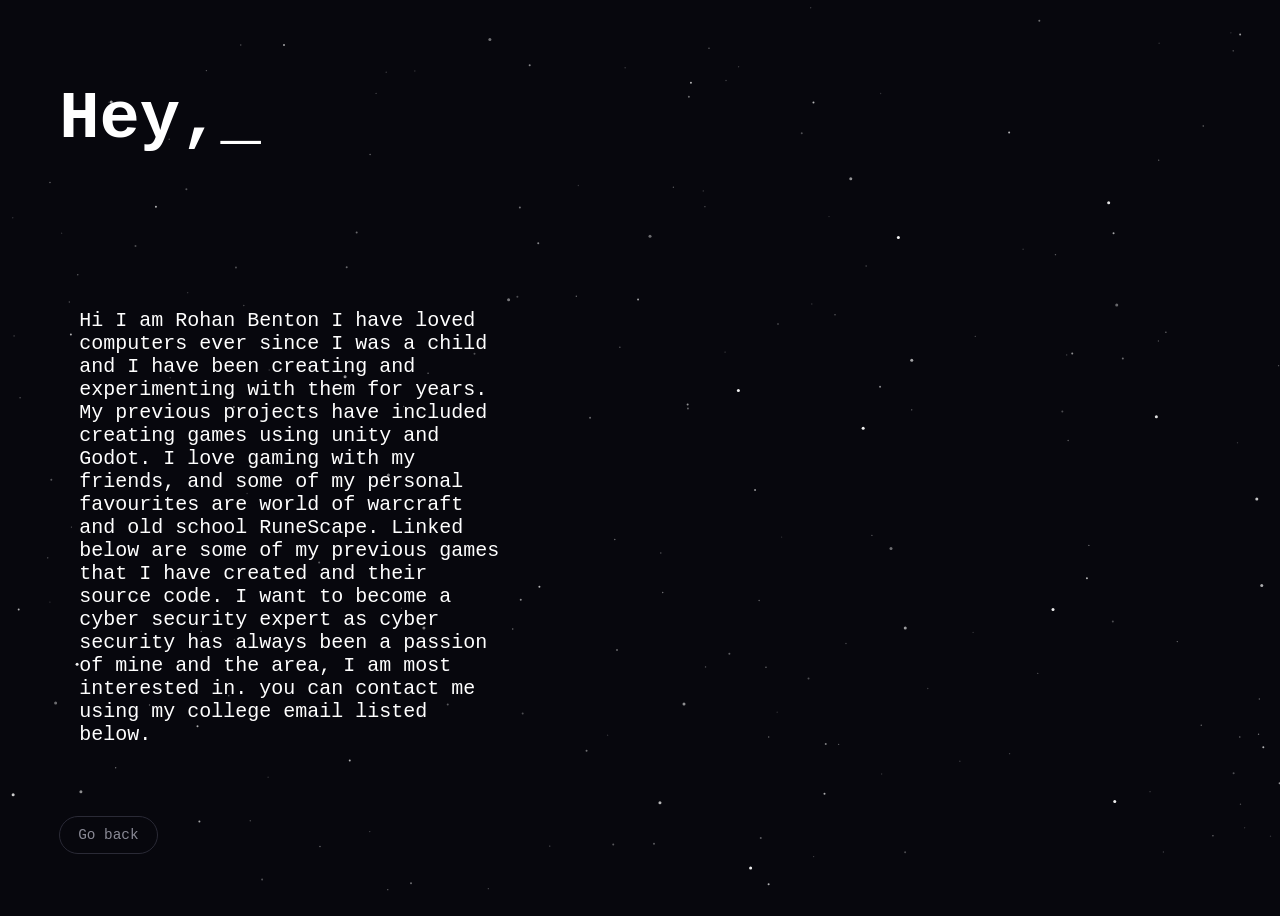
==== AboutMe.html @ a7f95db8 "Add files via upload" ====
<!DOCTYPE html>
<html lang="en">

<head>
    <link rel="stylesheet" href="Style.css">
    <script src="aboutme.js" defer></script>
    <meta charset="UTF-8">
    <meta name="viewport" content="width=device-width, initial-scale=1.0">
    <title>About Me!</title>
</head>

<body>
    <div id="sky" aria-hidden="true">
        <canvas id="stars"></canvas>
        <div class="planet" id="planet">
        </div>
    </div>

    <main>

        <header class="hero">
            <h1 class="hero-title" id="hero-title" aria-label="Hey, I'm Rohan.">
                <span class="line"><noscript>Hey, I'm <span class="accent">Rohan</span></noscript></span>
                <span class="line"><noscript>This is all about me!</noscript></span>
            </h1>
                <div class="lefttextblock">
                    <p>
                        Hi I am Rohan Benton I have loved computers ever since I was a child and I have been creating and experimenting with them for years. My previous projects have included creating games using unity and Godot. I love gaming with my friends, and some of my personal favourites are world of warcraft and old school RuneScape. Linked below are some of my previous games that I have created and their source code. I want to become a cyber security expert as cyber security has always been a passion of mine and the area, I am most interested in. you can contact me using my college email listed below. 
                    </p>
                </div>
                <div class="hero-bottom">

                <a class="scroll-cue" href="Index.html">Go back</a>


                </div>

    </main>



</body>

</html>
---- Style.css ----
/* ---------- Base ---------- */
:root {
    --p: 150px; /* planet size */
    --accent: #6d28d9;
    --fonter: 'JetBrains Mono', 'Fira Code', ui-monospace, 'SF Mono', Menlo, Consolas, monospace;
}

* {
    font-family: system-ui, -apple-system, BlinkMacSystemFont, 'Segoe UI', Roboto, Oxygen, Ubuntu, Cantarell, 'Open Sans', 'Helvetica Neue', sans-serif;
}

html {
    background: #07070d;
    min-height: 100%;
}

body {
    margin: 0;
    background: transparent;
    color: #e8e6f5;
}

main {
    padding: 8px;
}

/* ---------- Welcome screen ---------- */
.hero {
    position: relative;
    box-sizing: border-box;
    min-height: 100vh;
    min-height: 100svh;
    padding: clamp(32px, 8vh, 96px) clamp(16px, 4vw, 60px) clamp(28px, 6vh, 64px);
    display: flex;
    flex-direction: column;
    justify-content: space-between;
}

.hero * {
    font-family: var(--fonter);
}

.hero-title {
    margin: 0;
    color: #fff;
    font-size: clamp(2rem, 6.4vw, 4.2rem);
    font-weight: 700;
    line-height: 1.18;
}

.hero-title .line {
    display: block;
    min-height: 1.18em;
    white-space: nowrap;
}

.accent {
    color: var(--accent);
}

.cursor {
    font-weight: 400;
    animation: blink 1s steps(1) infinite;
}

.cursor.typing {
    animation: none;
}

@keyframes blink {
    50% { opacity: 0; }
}

.hero-bottom {
    display: flex;
    align-items: flex-end;
    justify-content: space-between;
    gap: 24px;
}

.hero-name {
    margin: 0 0 12px;
    color: #fff;
    font-size: clamp(1.3rem, 3vw, 2rem);
    font-weight: 700;
}

.hero-sub {
    margin: 0;
    color: #8a8a96;
    font-size: clamp(.85rem, 1.6vw, 1.1rem);
}

.scroll-cue {
    color: #8a8a96;
    font-size: .9rem;
    text-decoration: none;
    white-space: nowrap;
    padding: 10px 18px;
    border: 1px solid #2a2a36;
    border-radius: 999px;
}

.scroll-cue:hover,
.scroll-cue:focus-visible {
    color: #fff;
    border-color: var(--accent);
}

/* ---------- Icon buttons + folder ---------- */
.icon-row {
    display: flex;
    flex-wrap: wrap;
    align-items: center;
    gap: 8px;
    margin-bottom: 20px;
}

.folder-items {
    display: flex;
    flex-wrap: wrap;
    gap: 8px;
}

.folder-items[hidden] {
    display: none;
}

.icon-btn {
    position: relative;
    display: inline-flex;
    align-items: center;
    gap: 6px;
    padding: 8px 14px;
    background: rgb(48, 48, 48);
    color: #e8e6f5;
    border: 1px solid #2a2a36;
    border-radius: 999px;
    font-size: .85rem;
    cursor: pointer;
}

.icon-btn svg {
    width: 16px;
    height: 16px;
    fill: currentColor;
}

.icon-btn:hover,
.icon-btn:focus-visible {
    border-color: var(--accent);
    color: #fff;
}

.folder-btn[aria-expanded="true"] {
    border-color: var(--accent);
    color: #fff;
}

/* Pop-in animation when the folder opens */
.folder-items .icon-btn {
    animation: pop-in .25s ease both;
}

.folder-items .icon-btn:nth-child(2) { animation-delay: .04s; }
.folder-items .icon-btn:nth-child(3) { animation-delay: .08s; }
.folder-items .icon-btn:nth-child(4) { animation-delay: .12s; }
.folder-items .icon-btn:nth-child(5) { animation-delay: .16s; }
.folder-items .icon-btn:nth-child(6) { animation-delay: .20s; }
.folder-items .icon-btn:nth-child(7) { animation-delay: .24s; }

@keyframes pop-in {
    from { opacity: 0; transform: translateY(6px) scale(.9); }
    to   { opacity: 1; transform: none; }
}

/* ---------- Hover tooltip (image + text) ---------- */
.tip {
    display: none;
    position: absolute;
    bottom: calc(100% + 10px);
    left: 50%;
    transform: translateX(-50%);
    flex-direction: column;
    gap: 8px;
    width: max-content;
    max-width: 200px;
    padding: 8px;
    background: #14141f;
    border: 1px solid var(--accent);
    border-radius: 8px;
    box-shadow: 0 6px 20px rgba(0, 0, 0, .5);
    text-align: left;
    white-space: normal;
    pointer-events: none;
    z-index: 10;
}

.icon-btn:hover .tip,
.icon-btn:focus-visible .tip {
    display: flex;
}

/* Image shrinks to fit and keeps its proportions */
.tip img {
    display: block;
    width: auto;
    height: auto;
    max-width: 100%;
    max-height: 90px;
    object-fit: contain;
    border-radius: 4px;
    align-self: center;
}

.tip-text {
    font-size: .8rem;
    line-height: 1.4;
    color: #e8e6f5;
}

/* ---------- Text and layout ---------- */
.headertext {
    color: white;
    text-align: center;
    padding: 0;
    margin: 0;
}

.title-divider {
    width: 100%;
    max-width: 100%;
    border: 0;
    border-top: 1px solid white;
    margin: 16px auto;
}

.bodytext {
    color: white;
    box-sizing: border-box;
    width: 500px;
    max-width: 100%;
    text-align: center;
    padding: 0;
    margin: 0 auto;
}

.introsection {
    display: flex;
    align-items: flex-start;
    justify-content: space-between;
    gap: 32px;
}

.lefttextblock {
    font-size: 20px;
    box-sizing: border-box;
    width: 40%;
    color: white;
    text-align: left;
    padding: 0 20px;
    margin: 0;
}

.lefttextblocknoimage {
    font-size: 20px;
    box-sizing: border-box;
    width: 40%;
    color: white;
    text-align: left;
    padding: 0 20px;
    margin: 50px 0;
}

.rightimageblock {
    width: 40%;
    height: auto;
    margin: 0;
}

@media (max-width: 600px) {
    .introsection {
        flex-direction: column;
        align-items: stretch;
        gap: 16px;
    }

    .lefttextblock,
    .lefttextblocknoimage,
    .rightimageblock {
        width: 100%;
    }

    .hero-title .line {
        white-space: normal;
    }

    .scroll-cue {
        display: none;
    }
}

/* ---------- Space background ---------- */
#sky {
    position: fixed;
    inset: 0;
    overflow: hidden;
    z-index: -1;
    pointer-events: none;
}

#stars {
    position: absolute;
    inset: 0;
    width: 100%;
    height: 100%;
}

/* Ring planet */
.planet {
    position: absolute;
    left: 0;
    top: 0;
    width: var(--p);
    height: var(--p);
    will-change: transform;
}

.globe {
    position: absolute;
    inset: 0;
    z-index: 2;
    border-radius: 50%;
    background:
        radial-gradient(circle at 32% 30%, rgba(255, 255, 255, .6), transparent 48%),
        repeating-linear-gradient(-24deg, #e9d6ee 0 9px, #b99bd0 9px 20px, #f4e8f2 20px 27px, #a98bc4 27px 36px);
    box-shadow: inset -34px -26px 56px rgba(12, 6, 28, .78), 0 0 50px rgba(170, 120, 255, .2);
}

.ring {
    position: absolute;
    left: 50%;
    top: 50%;
    width: calc(var(--p) * 3.7);
    height: calc(var(--p) * .9);
    transform: translate(-50%, -50%) rotate(-24deg);
    background: radial-gradient(ellipse closest-side, transparent 52%, rgba(224, 196, 240, .65) 56%, rgba(190, 150, 222, .4) 68%, rgba(120, 80, 170, .18) 84%, transparent 100%);
}

.ring-back {
    z-index: 1;
}

.ring-front {
    z-index: 3;
    clip-path: inset(50% 0 0 0);
}

@media (max-width: 640px) {
    :root { --p: 90px; }
}

@media (prefers-reduced-motion: reduce) {
    .cursor { animation: none; }
    .folder-items .icon-btn { animation: none; }
}

.ledownloadbutton {
    border-color: #07070d;
    background-color: rgb(48, 48, 48);
}

.hero-title .wave {
    height: 1em;
    width: auto;
    vertical-align: middle;
    margin-left: .3em;
}
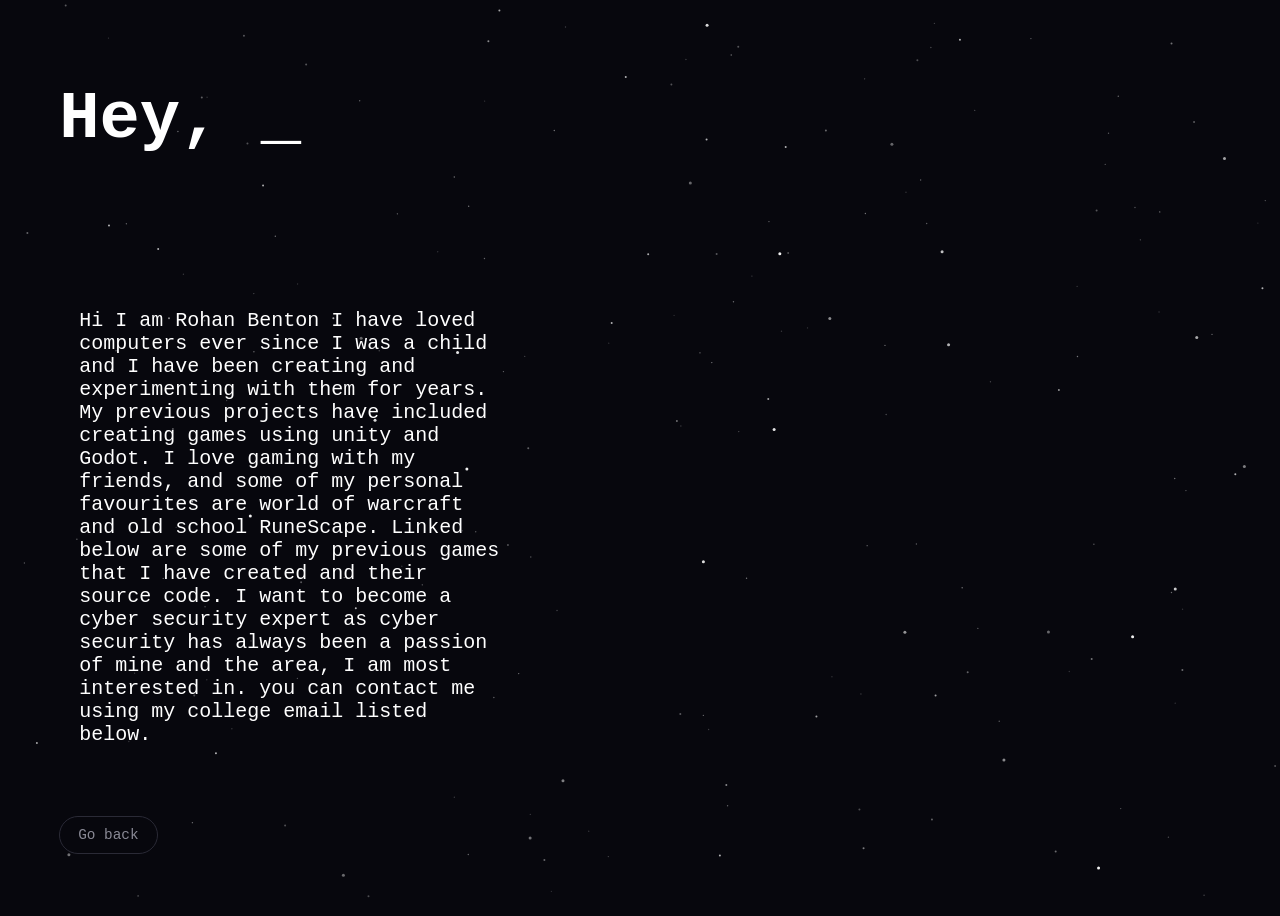
==== commit eb6e75db: "Fix link case sensitivity in AboutMe.html" ====
--- a/AboutMe.html
+++ b/AboutMe.html
@@ -30,7 +30,7 @@
                 </div>
                 <div class="hero-bottom">
 
-                <a class="scroll-cue" href="Index.html">Go back</a>
+                <a class="scroll-cue" href="index.html">Go back</a>
 
 
                 </div>
@@ -41,4 +41,4 @@
 
 </body>
 
-</html>+</html>
